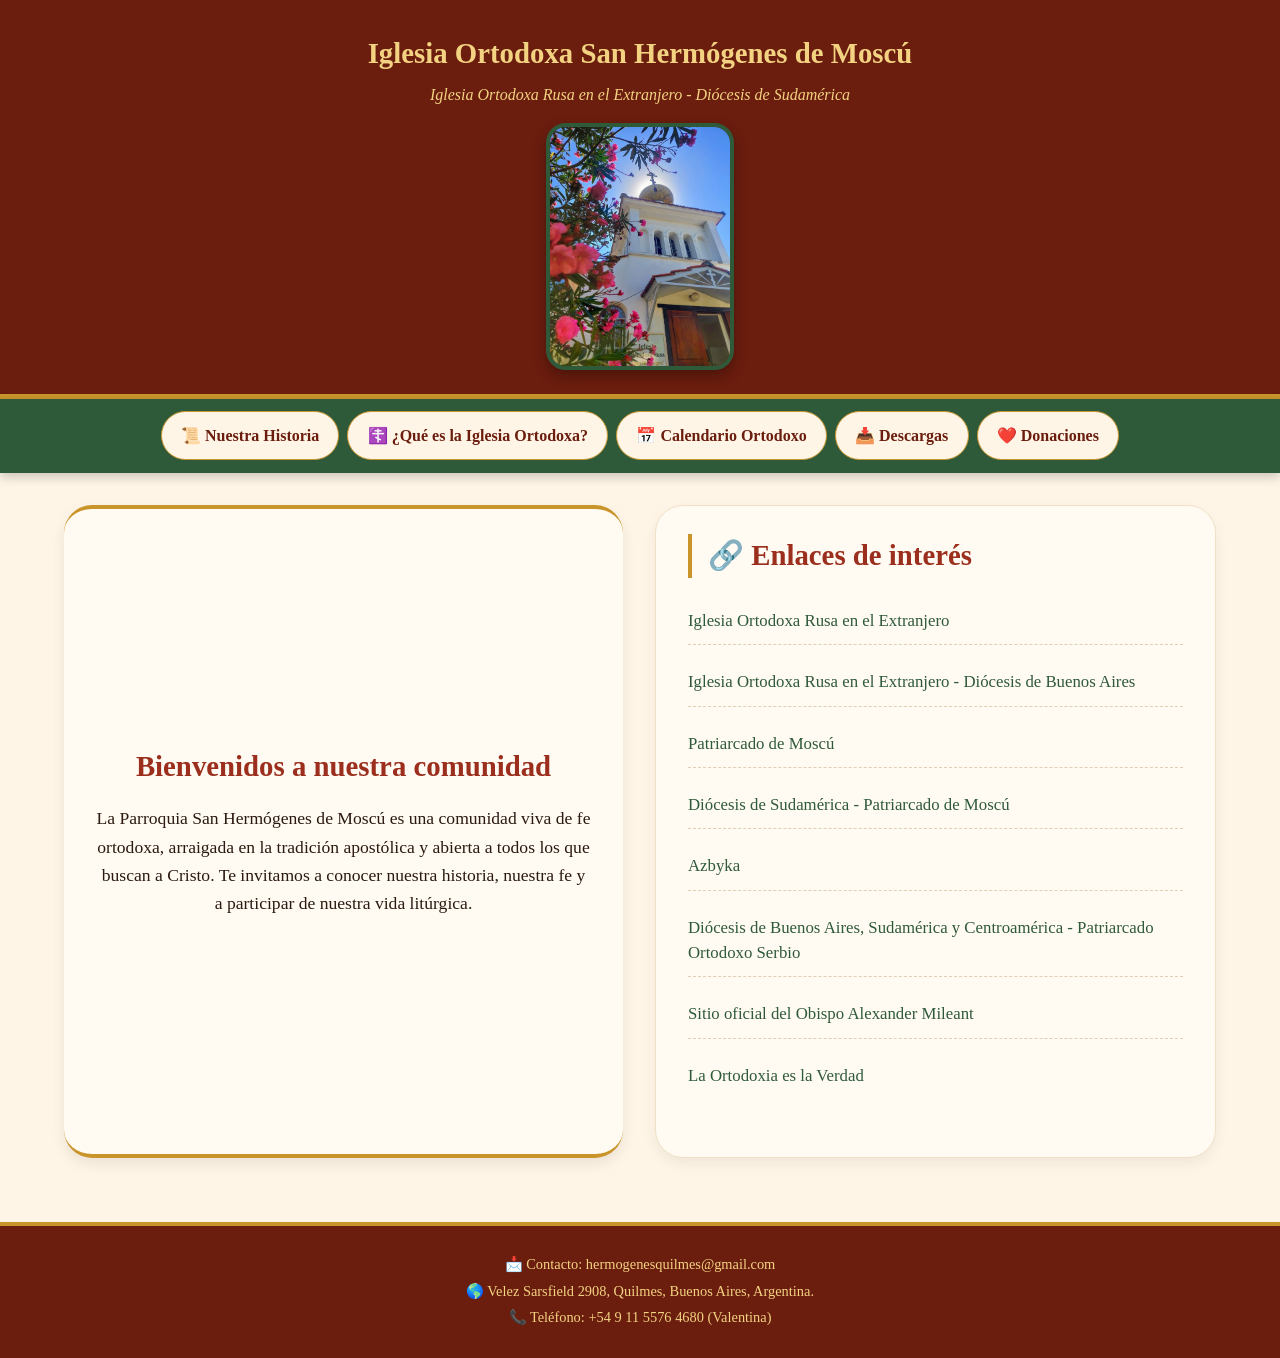
==== index.html @ 9ff87c19 "Update index.html" ====
<!DOCTYPE html>
<html lang="es">
<head>
    <meta charset="UTF-8">
    <meta name="viewport" content="width=device-width, initial-scale=1.0">
    <title>Iglesia San Hermógenes | Inicio</title>
    <link href="inicio.css" rel="stylesheet">
</head>
<body>
    <header>
        <div id="Encabezado">
            <h1><a href="index.html">Iglesia Ortodoxa San Hermógenes de Moscú</a></h1>
            <p>Iglesia Ortodoxa Rusa en el Extranjero - Diócesis de Sudamérica</p>
            <img src="img/parroquia1.jpg" alt="Parroquia San Hermógenes">
        </div>
    </header>

    <!-- Botonera de enlaces principal -->
    <nav class="botonera">
        <ul>
            <li><a href="historia.html">📜 Nuestra Historia</a></li>
            <li><a href="que-es-ortodoxa.html">☦️ ¿Qué es la Iglesia Ortodoxa?</a></li>
            <li><a href="https://crkvenikalendar.com/index_es.php" target="_blank" rel="noopener noreferrer">📅 Calendario Ortodoxo</a></li>
            <li><a href="descargas.html">📥 Descargas</a></li>
            <li><a href="donaciones.html">❤️ Donaciones</a></li>
        </ul>
    </nav>

    <main>
    <div class="contenedor-columnas">
        <section class="bienvenida">
            <h2>Bienvenidos a nuestra comunidad</h2>
            <p>
                La Parroquia San Hermógenes de Moscú es una comunidad viva de fe ortodoxa, 
                arraigada en la tradición apostólica y abierta a todos los que buscan a Cristo. 
                Te invitamos a conocer nuestra historia, nuestra fe y a participar de nuestra vida litúrgica.
            </p>
        </section>

        <section class="enlaces-interes">
            <h2>🔗 Enlaces de interés</h2>
            <ul class="lista-enlaces">
                <li>
                    <a href="https://www.russianorthodoxchurch.ws/#gsc.tab=0" target="_blank" rel="noopener noreferrer">
                        Iglesia Ortodoxa Rusa en el Extranjero
                    </a>
                </li>
                <li>
                    <a href="https://iglesiarusa.info/" target="_blank" rel="noopener noreferrer">
                        Iglesia Ortodoxa Rusa en el Extranjero - Diócesis de Buenos Aires
                    </a>
                </li>                
               <li>
                    <a href="https://www.patriarchia.ru/" target="_blank" rel="noopener noreferrer">
                        Patriarcado de Moscú
                    </a>
                <li>
                    <a href="https://southamerica.cerkov.ru/" target="_blank" rel="noopener noreferrer">
                        Diócesis de Sudamérica - Patriarcado de Moscú
                    </a>
                </li>
                <li>
                    <a href="https://azbyka.ru/" target="_blank" rel="noopener noreferrer">
                        Azbyka
                    </a>
                <li>
                    <a href="https://www.iglesiaortodoxaserbiasca.org/" target="_blank" rel="noopener noreferrer">
                        Diócesis de Buenos Aires, Sudamérica y Centroamérica - Patriarcado Ortodoxo Serbio
                    </a>
                </li>
                <li>
                    <a href="https://www.fatheralexander.org/" target="_blank" rel="noopener noreferrer">
                        Sitio oficial del Obispo Alexander Mileant
                    </a>
                </li>
                <li>
                    <a href="https://laortodoxiaeslaverdad.blogspot.com/" target="_blank" rel="noopener noreferrer">
                        La Ortodoxia es la Verdad
                    </a>
                </li>                
            </ul>
        </section>
    </div>
</main>

    <footer>
        <p>📩 Contacto: hermogenesquilmes@gmail.com</p>
        <p>🌎 Velez Sarsfield 2908, Quilmes, Buenos Aires, Argentina.</p>
        <p>📞 Teléfono: +54 9 11 5576 4680 (Valentina)</p>
    </footer>
</body>
</html>
---- inicio.css ----
/* RESET y estilos base */
* {
    margin: 0;
    padding: 0;
    box-sizing: border-box;
}

body {
    background-color: #fef5e7;  /* crema más pálido */
    font-family: 'Segoe UI', Cambria, Cochin, Georgia, Times, 'Times New Roman', serif;
    margin: 0;
    line-height: 1.5;
    color: #2b1a0f;  /* marrón oscuro */
    display: flex;
    flex-direction: column;
    min-height: 100vh;
}

/* Encabezado - estilo ruso */
#Encabezado {
    text-align: center;
    padding: 2rem 1rem 1.5rem;
    background-color: #6b1d0e;  /* rojo ruso profundo */
    border-bottom: 5px solid #c9952b;  /* oro viejo */
}

#Encabezado h1 {
    font-size: 1.8rem;
}

#Encabezado h1 a {
    color: #f3d382;  /* dorado claro */
    text-decoration: none;
    transition: color 0.3s ease;
}

#Encabezado h1 a:hover {
    color: #ffffff;
}

#Encabezado p {
    font-style: italic;
    color: #f3d382;
    margin: 0.5rem 0 1rem;
}

#Encabezado img {
    max-width: 100%;
    width: 15%;
    height: auto;
    border-radius: 20px;
    box-shadow: 0 6px 14px rgba(0, 0, 0, 0.3);
    border: 4px solid #2f5a3a;  /* verde oscuro icónico */
    display: block;
    margin: 0 auto;
}

/* Botonera */
.botonera {
    background-color: #2f5a3a;
    box-shadow: 0 4px 10px rgba(0, 0, 0, 0.2);
    z-index: 100;
}

/* Solo en pantallas de computadora (ancho mayor a 768px) se pega */
@media (min-width: 769px) {
    .botonera {
        position: sticky;
        top: 0;
    }
}

.botonera ul {
    display: flex;
    flex-wrap: wrap;
    justify-content: center;
    list-style: none;
    gap: 0.5rem;
    padding: 0.8rem 1rem;
    margin: 0;
}

.botonera li a {
    display: inline-block;
    background-color: #fef5e7;
    color: #6b1d0e;
    text-decoration: none;
    font-weight: bold;
    padding: 0.7rem 1.2rem;
    border-radius: 40px;
    transition: all 0.3s ease;
    border: 1px solid #c9952b;
    font-size: 1rem;
}

.botonera li a:hover {
    background-color: #c9952b;
    color: #2b1a0f;
    transform: scale(1.03);
    box-shadow: 0 2px 8px rgba(0, 0, 0, 0.2);
    border-color: #f3d382;
}

/* Main y secciones comunes */
main {
    flex: 1;
    padding: 2rem 1.5rem;
    max-width: 1200px;
    margin: 0 auto;
    width: 100%;
}

/* Contenedor de dos columnas igual altura */
.contenedor-columnas {
    display: flex;
    flex-wrap: wrap;
    gap: 2rem;
    align-items: stretch;  /* Para que ambas columnas tengan la misma altura */
}

/* Bienvenida */
.bienvenida {
    flex: 1;
    min-width: 250px;
    background: #fffaf2;
    padding: 2rem;
    border-radius: 28px;
    box-shadow: 0 6px 14px rgba(0, 0, 0, 0.08);
    text-align: center;
    border-top: 4px solid #c9952b;
    border-bottom: 4px solid #c9952b;
    display: flex;
    flex-direction: column;
    justify-content: center;
}

.bienvenida h2 {
    color: #9b2e1c;
    margin-bottom: 1rem;
    font-size: 1.8rem;
}

.bienvenida p {
    font-size: 1.1rem;
    line-height: 1.6;
}

/* Enlaces de interés */
.enlaces-interes {
    flex: 1;
    min-width: 250px;
    background: #fffaf2;
    border-radius: 28px;
    padding: 1.8rem 2rem;
    box-shadow: 0 6px 14px rgba(0, 0, 0, 0.06);
    border: 1px solid #f0e0c8;
    display: flex;
    flex-direction: column;
    justify-content: center;
}

.enlaces-interes h2 {
    color: #9b2e1c;
    font-size: 1.8rem;
    margin-bottom: 1.2rem;
    display: flex;
    align-items: center;
    gap: 0.5rem;
    border-left: 4px solid #c9952b;
    padding-left: 1rem;
}

.lista-enlaces {
    list-style: none;
    padding: 0;
    margin: 0 0 1rem 0;
}

.lista-enlaces li {
    margin-bottom: 0.8rem;
    padding: 0.5rem 0;
    border-bottom: 1px dashed #e0cfb5;
}

.lista-enlaces li:last-child {
    border-bottom: none;
}

.lista-enlaces a {
    color: #2f5a3a;
    text-decoration: none;
    font-weight: 500;
    transition: all 0.2s ease;
    display: inline-block;
    padding: 0.2rem 0;
    font-size: 1rem;
}

.lista-enlaces a:hover {
    color: #9b2e1c;
    transform: translateX(5px);
    text-decoration: underline;
}

.nota-enlaces {
    font-size: 0.8rem;
    color: #8b5a2b;
    font-style: italic;
    margin-top: 1rem;
    padding-top: 0.5rem;
    border-top: 1px solid #f0e0c8;
}

/* Responsive: en celulares se apilan */
@media (max-width: 768px) {
    .contenedor-columnas {
        flex-direction: column;
        gap: 1.5rem;
    }
    
    .bienvenida h2 {
        font-size: 1.5rem;
    }
    
    .enlaces-interes h2 {
        font-size: 1.5rem;
    }
    
    .bienvenida, .enlaces-interes {
        padding: 1.5rem;
    }
}

.lista-enlaces {
    list-style: none;
    padding: 0;
    margin: 0 0 1rem 0;
}

.lista-enlaces li {
    margin-bottom: 0.8rem;
    padding: 0.5rem 0;
    border-bottom: 1px dashed #e0cfb5;
}

.lista-enlaces li:last-child {
    border-bottom: none;
}

.lista-enlaces a {
    color: #2f5a3a;
    text-decoration: none;
    font-weight: 500;
    transition: all 0.2s ease;
    display: inline-block;
    padding: 0.2rem 0;
    font-size: 1.05rem;
}

.lista-enlaces a:hover {
    color: #9b2e1c;
    transform: translateX(5px);
    text-decoration: underline;
}

.nota-enlaces {
    font-size: 0.85rem;
    color: #8b5a2b;
    font-style: italic;
    margin-top: 1rem;
    padding-top: 0.5rem;
    border-top: 1px solid #f0e0c8;
}

/* Ajuste responsive para los enlaces */
@media (max-width: 700px) {
    .enlaces-interes {
        padding: 1.2rem;
    }
    
    .enlaces-interes h2 {
        font-size: 1.5rem;
    }
    
    .lista-enlaces a {
        font-size: 0.95rem;
    }
}


/* Footer */
footer {
    background-color: #6b1d0e;
    text-align: center;
    padding: 1.5rem;
    font-size: 0.9rem;
    color: #f3d382;
    border-top: 4px solid #c9952b;
    margin-top: 2rem;
}

footer p {
    margin: 0.3rem 0;
}

/* Diseño responsive */
@media (max-width: 700px) {
    .botonera ul {
        flex-direction: column;
        align-items: stretch;
        gap: 0.6rem;
    }
    
    .botonera li a {
        text-align: center;
    }
    
    #Encabezado h1 {
        font-size: 1.4rem;
    }
    
    .bienvenida h2 {
        font-size: 1.6rem;
    }
    
    #Encabezado img {
        width: 80%;
    }
}
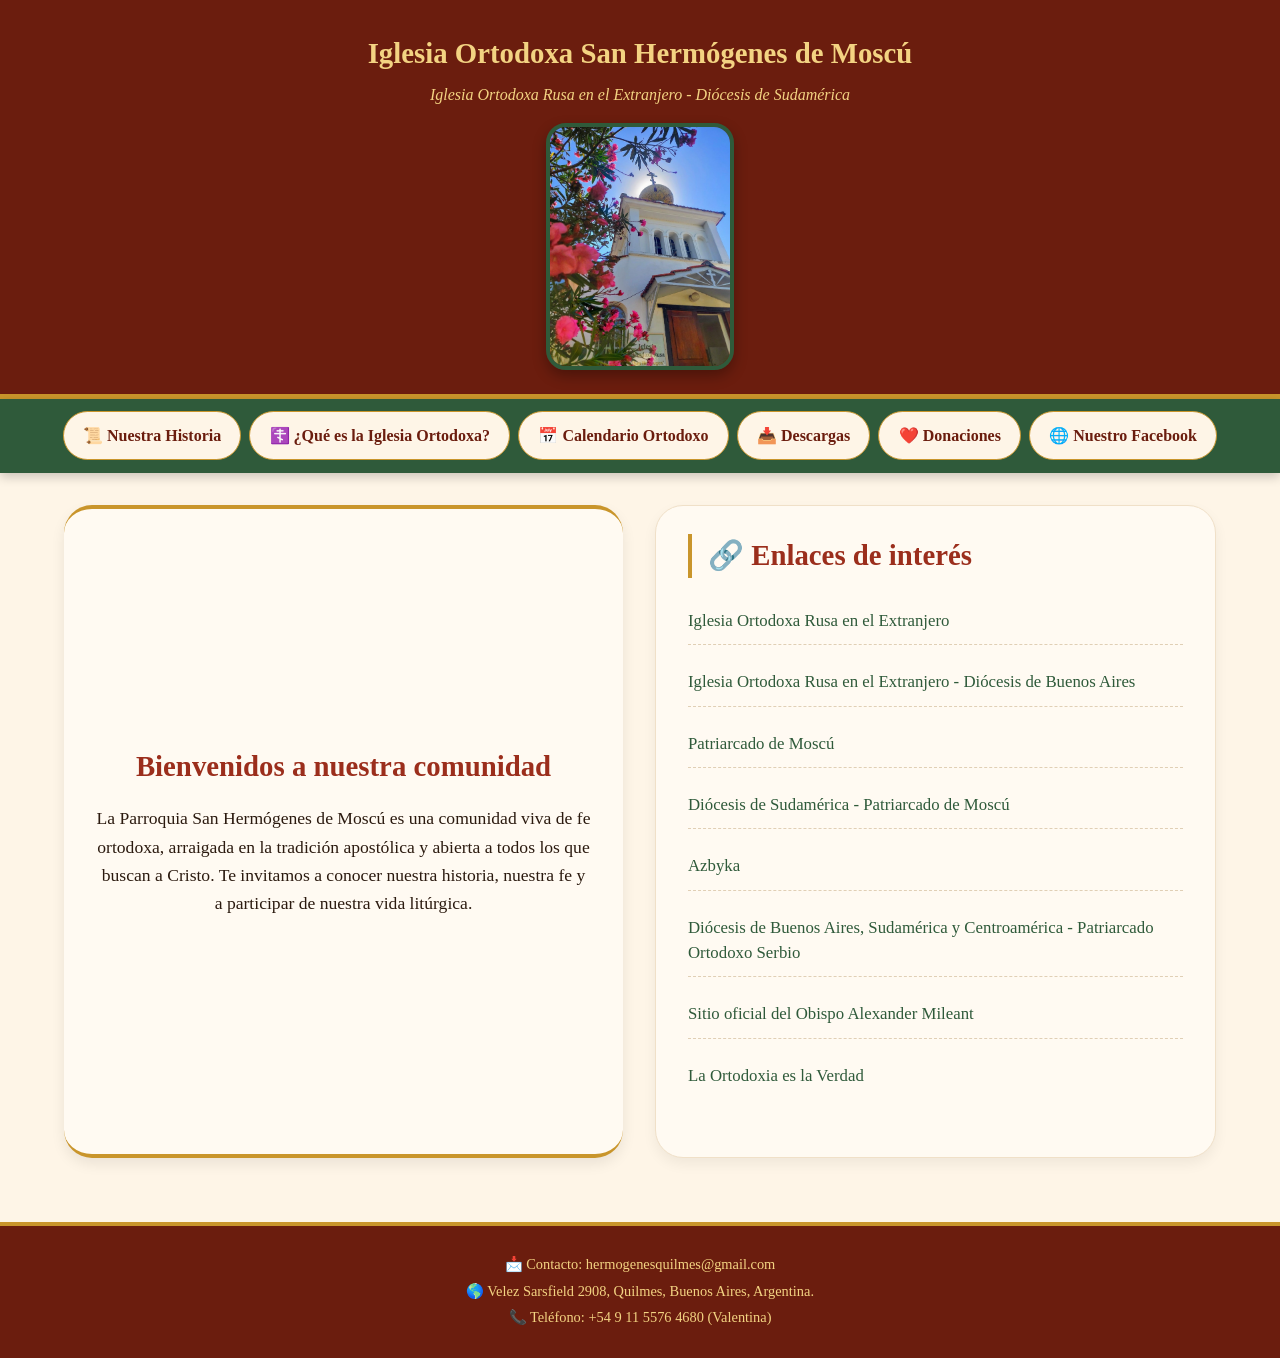
==== commit 7721d919: "Update index.html" ====
--- a/index.html
+++ b/index.html
@@ -23,6 +23,7 @@
             <li><a href="https://crkvenikalendar.com/index_es.php" target="_blank" rel="noopener noreferrer">📅 Calendario Ortodoxo</a></li>
             <li><a href="descargas.html">📥 Descargas</a></li>
             <li><a href="donaciones.html">❤️ Donaciones</a></li>
+            <li><a href="https://www.facebook.com/parroquiasanhermogenes" target="_blank" rel="noopener noreferrer">🌐 Nuestro Facebook</a></li>
         </ul>
     </nav>
 
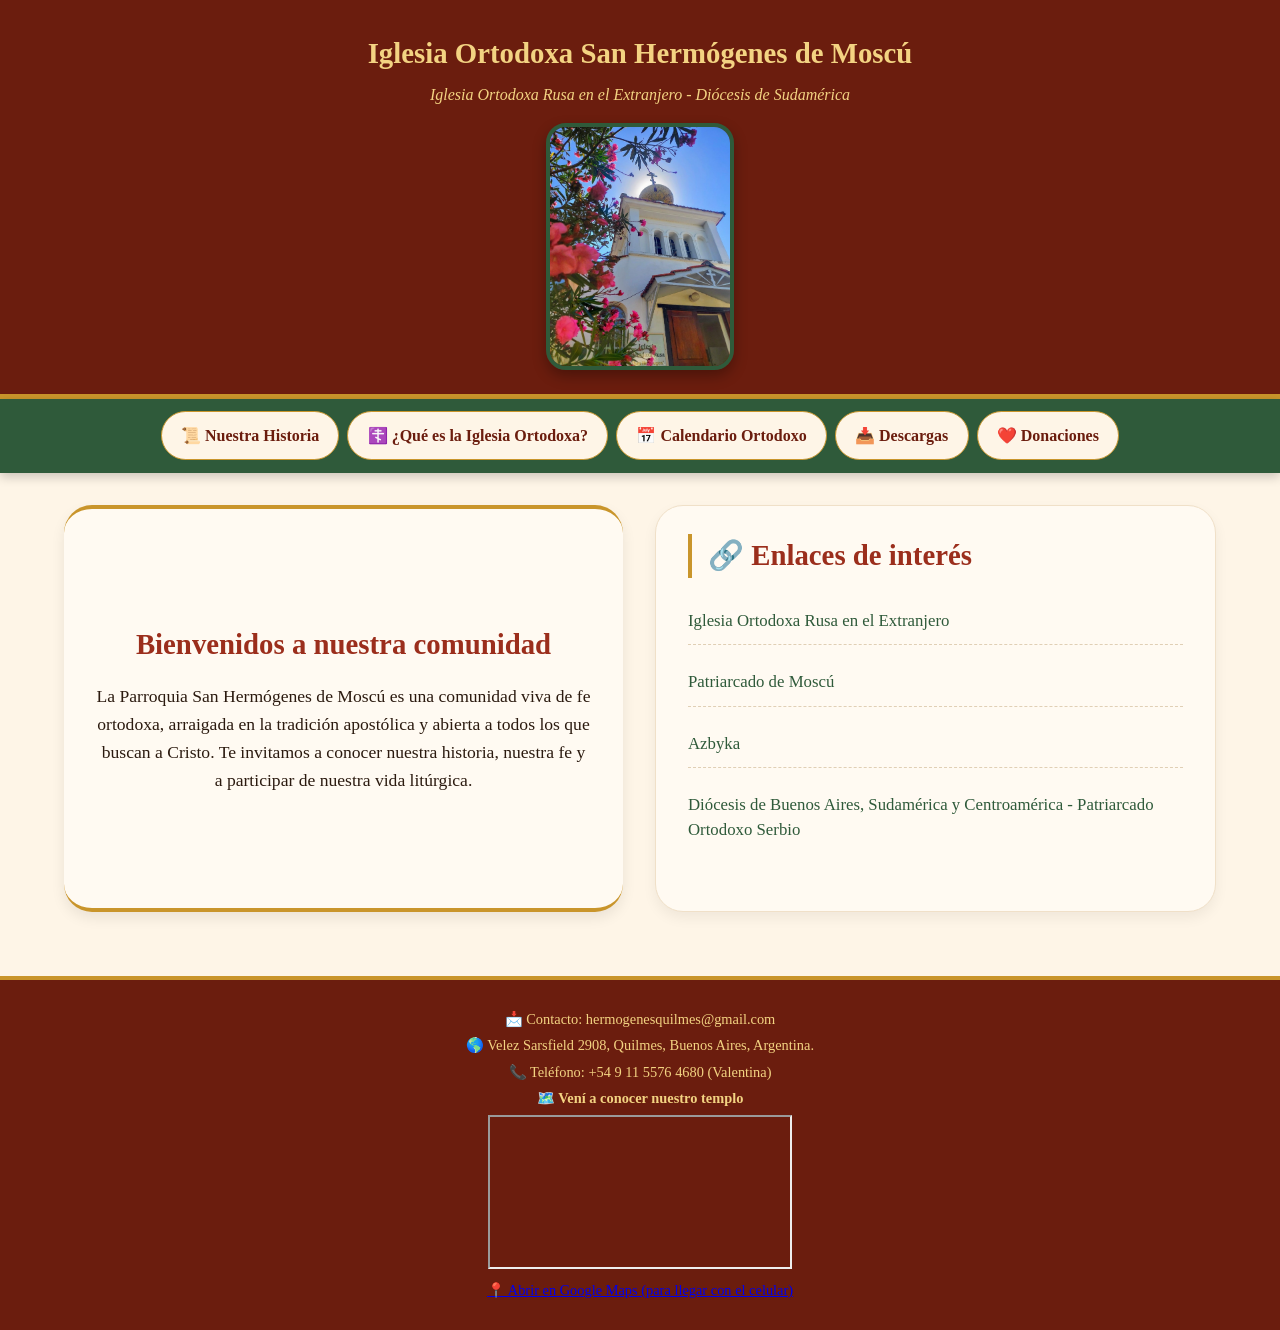
==== commit 9c644328: "cambios html maps en footer" ====
--- a/index.html
+++ b/index.html
@@ -23,7 +23,6 @@
             <li><a href="https://crkvenikalendar.com/index_es.php" target="_blank" rel="noopener noreferrer">📅 Calendario Ortodoxo</a></li>
             <li><a href="descargas.html">📥 Descargas</a></li>
             <li><a href="donaciones.html">❤️ Donaciones</a></li>
-            <li><a href="https://www.facebook.com/parroquiasanhermogenes" target="_blank" rel="noopener noreferrer">🌐 Nuestro Facebook</a></li>
         </ul>
     </nav>
 
@@ -42,22 +41,13 @@
             <h2>🔗 Enlaces de interés</h2>
             <ul class="lista-enlaces">
                 <li>
-                    <a href="https://www.russianorthodoxchurch.ws/#gsc.tab=0" target="_blank" rel="noopener noreferrer">
+                    <a href="https://iglesiarusa.info/" target="_blank" rel="noopener noreferrer">
                         Iglesia Ortodoxa Rusa en el Extranjero
                     </a>
                 </li>
                 <li>
-                    <a href="https://iglesiarusa.info/" target="_blank" rel="noopener noreferrer">
-                        Iglesia Ortodoxa Rusa en el Extranjero - Diócesis de Buenos Aires
-                    </a>
-                </li>                
-               <li>
                     <a href="https://www.patriarchia.ru/" target="_blank" rel="noopener noreferrer">
                         Patriarcado de Moscú
-                    </a>
-                <li>
-                    <a href="https://southamerica.cerkov.ru/" target="_blank" rel="noopener noreferrer">
-                        Diócesis de Sudamérica - Patriarcado de Moscú
                     </a>
                 </li>
                 <li>
@@ -68,26 +58,32 @@
                     <a href="https://www.iglesiaortodoxaserbiasca.org/" target="_blank" rel="noopener noreferrer">
                         Diócesis de Buenos Aires, Sudamérica y Centroamérica - Patriarcado Ortodoxo Serbio
                     </a>
+                </li>    
                 </li>
-                <li>
-                    <a href="https://www.fatheralexander.org/" target="_blank" rel="noopener noreferrer">
-                        Sitio oficial del Obispo Alexander Mileant
-                    </a>
-                </li>
-                <li>
-                    <a href="https://laortodoxiaeslaverdad.blogspot.com/" target="_blank" rel="noopener noreferrer">
-                        La Ortodoxia es la Verdad
-                    </a>
-                </li>                
             </ul>
         </section>
     </div>
 </main>
 
-    <footer>
-        <p>📩 Contacto: hermogenesquilmes@gmail.com</p>
-        <p>🌎 Velez Sarsfield 2908, Quilmes, Buenos Aires, Argentina.</p>
-        <p>📞 Teléfono: +54 9 11 5576 4680 (Valentina)</p>
-    </footer>
+<footer>
+    <p>📩 Contacto: hermogenesquilmes@gmail.com</p>
+    <p>🌎 Velez Sarsfield 2908, Quilmes, Buenos Aires, Argentina.</p>
+    <p>📞 Teléfono: +54 9 11 5576 4680 (Valentina)</p>
+    
+    <div class="mapa-footer">
+        <p>🗺️ <strong>Vení a conocer nuestro templo</strong></p>
+        <div class="mapa-contenedor">
+            <iframe 
+                src="https://www.google.com/maps/embed?pb=!1m18!1m12!1m3!1d3279.123456789012!2d-58.250000!3d-34.720000!2m3!1f0!2f0!3f0!3m2!1i1024!2i768!4f13.1!3m3!1m2!1s0x95a3329000000000%3A0x123456789abcdef!2sVelez%20Sarsfield%202908%2C%20Quilmes!5e0!3m2!1ses!2sar!4v1700000000000!5m2!1ses!2sar" 
+                allowfullscreen="" 
+                loading="lazy" 
+                referrerpolicy="no-referrer-when-downgrade">
+            </iframe>
+        </div>
+        <p><a href="https://maps.google.com/?q=Velez+Sarsfield+2908+Quilmes" target="_blank" rel="noopener noreferrer">
+            📍 Abrir en Google Maps (para llegar con el celular)
+        </a></p>
+    </div>
+</footer>
 </body>
-</html>
+</html>
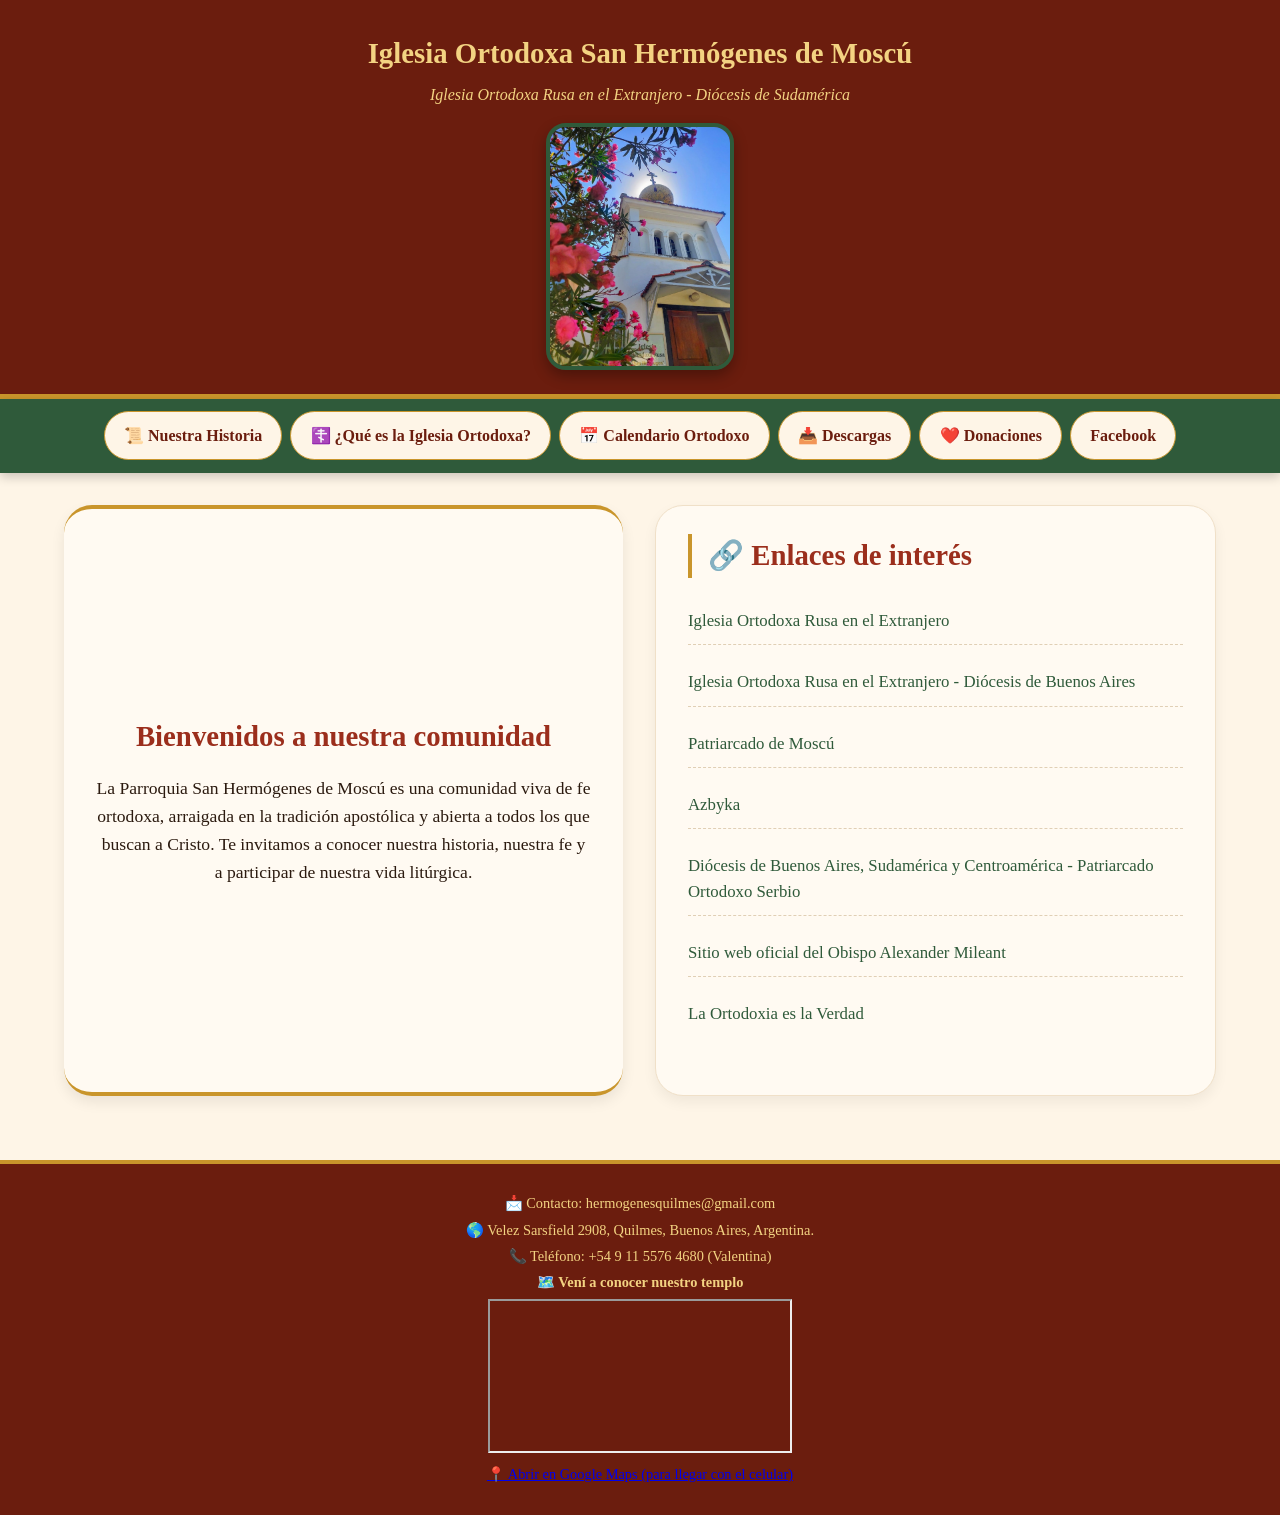
==== commit 65f07daa: "html con nueva botonera y enlaces" ====
--- a/index.html
+++ b/index.html
@@ -23,6 +23,7 @@
             <li><a href="https://crkvenikalendar.com/index_es.php" target="_blank" rel="noopener noreferrer">📅 Calendario Ortodoxo</a></li>
             <li><a href="descargas.html">📥 Descargas</a></li>
             <li><a href="donaciones.html">❤️ Donaciones</a></li>
+            <li><a href="https://www.facebook.com/parroquiasanhermogenes" target="_blank" rel="noopener noreferrer">Facebook</a></li>
         </ul>
     </nav>
 
@@ -41,8 +42,13 @@
             <h2>🔗 Enlaces de interés</h2>
             <ul class="lista-enlaces">
                 <li>
+                    <a href="https://www.russianorthodoxchurch.ws/#gsc.tab=0" target="_blank" rel="noopener noreferrer">
+                        Iglesia Ortodoxa Rusa en el Extranjero
+                    </a>
+                </li>
+                <li>
                     <a href="https://iglesiarusa.info/" target="_blank" rel="noopener noreferrer">
-                        Iglesia Ortodoxa Rusa en el Extranjero
+                        Iglesia Ortodoxa Rusa en el Extranjero - Diócesis de Buenos Aires
                     </a>
                 </li>
                 <li>
@@ -59,7 +65,16 @@
                         Diócesis de Buenos Aires, Sudamérica y Centroamérica - Patriarcado Ortodoxo Serbio
                     </a>
                 </li>    
-                </li>
+                <li>
+                    <a href="https://www.fatheralexander.org/" target="_blank" rel="noopener noreferrer">
+                        Sitio web oficial del Obispo Alexander Mileant
+                    </a>
+                </li> 
+                <li>
+                    <a href="https://laortodoxiaeslaverdad.blogspot.com/" target="_blank" rel="noopener noreferrer">
+                        La Ortodoxia es la Verdad
+                    </a>
+                </li> 
             </ul>
         </section>
     </div>
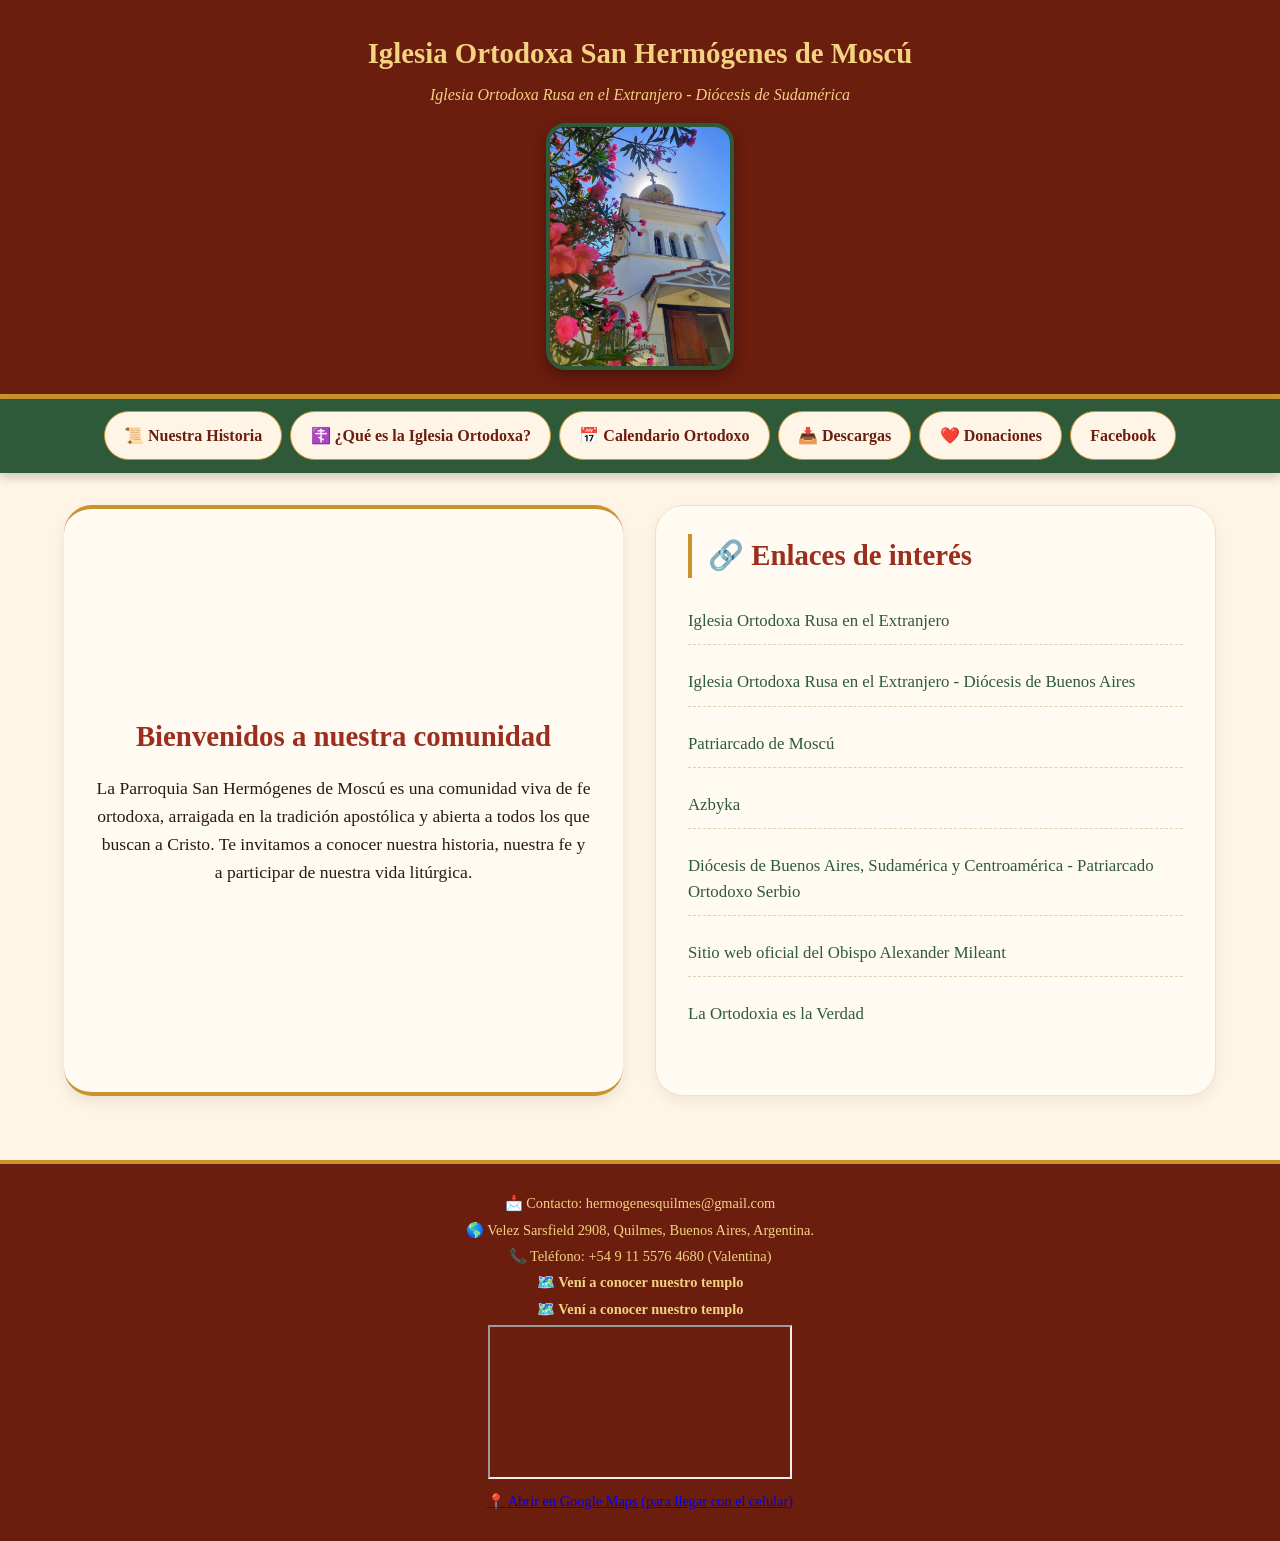
==== commit 0a9a5c6e: "Update index.html" ====
--- a/index.html
+++ b/index.html
@@ -86,19 +86,21 @@
     <p>📞 Teléfono: +54 9 11 5576 4680 (Valentina)</p>
     
     <div class="mapa-footer">
-        <p>🗺️ <strong>Vení a conocer nuestro templo</strong></p>
-        <div class="mapa-contenedor">
-            <iframe 
-                src="https://www.google.com/maps/embed?pb=!1m18!1m12!1m3!1d3279.123456789012!2d-58.250000!3d-34.720000!2m3!1f0!2f0!3f0!3m2!1i1024!2i768!4f13.1!3m3!1m2!1s0x95a3329000000000%3A0x123456789abcdef!2sVelez%20Sarsfield%202908%2C%20Quilmes!5e0!3m2!1ses!2sar!4v1700000000000!5m2!1ses!2sar" 
-                allowfullscreen="" 
-                loading="lazy" 
-                referrerpolicy="no-referrer-when-downgrade">
-            </iframe>
-        </div>
-        <p><a href="https://maps.google.com/?q=Velez+Sarsfield+2908+Quilmes" target="_blank" rel="noopener noreferrer">
-            📍 Abrir en Google Maps (para llegar con el celular)
-        </a></p>
+    <p>🗺️ <strong>Vení a conocer nuestro templo</strong></p>
+    <div class="mapa-footer">
+    <p>🗺️ <strong>Vení a conocer nuestro templo</strong></p>
+    <div class="mapa-contenedor">
+        <iframe 
+            src="https://www.google.com/maps/embed?pb=!1m18!1m12!1m3!1d3278.526894227313!2d-58.2636037!3d-34.742317899999996!2m3!1f0!2f0!3f0!3m2!1i1024!2i768!4f13.1!3m3!1m2!1s0x95a32f3728484b21%3A0x137a4b93301b3eb0!2sIglesia%20Ortodoxa%20Rusa%20San%20Germogeno!5e0!3m2!1ses!2sar!4v1781141937944!5m2!1ses!2sar" 
+            allowfullscreen="" 
+            loading="lazy" 
+            referrerpolicy="no-referrer-when-downgrade">
+        </iframe>
     </div>
+    <p><a href="https://maps.app.goo.gl/94P11NZtcThPdxSq9" target="_blank" rel="noopener noreferrer">
+        📍 Abrir en Google Maps (para llegar con el celular)
+    </a></p>
+</div>
 </footer>
 </body>
-</html>+</html>
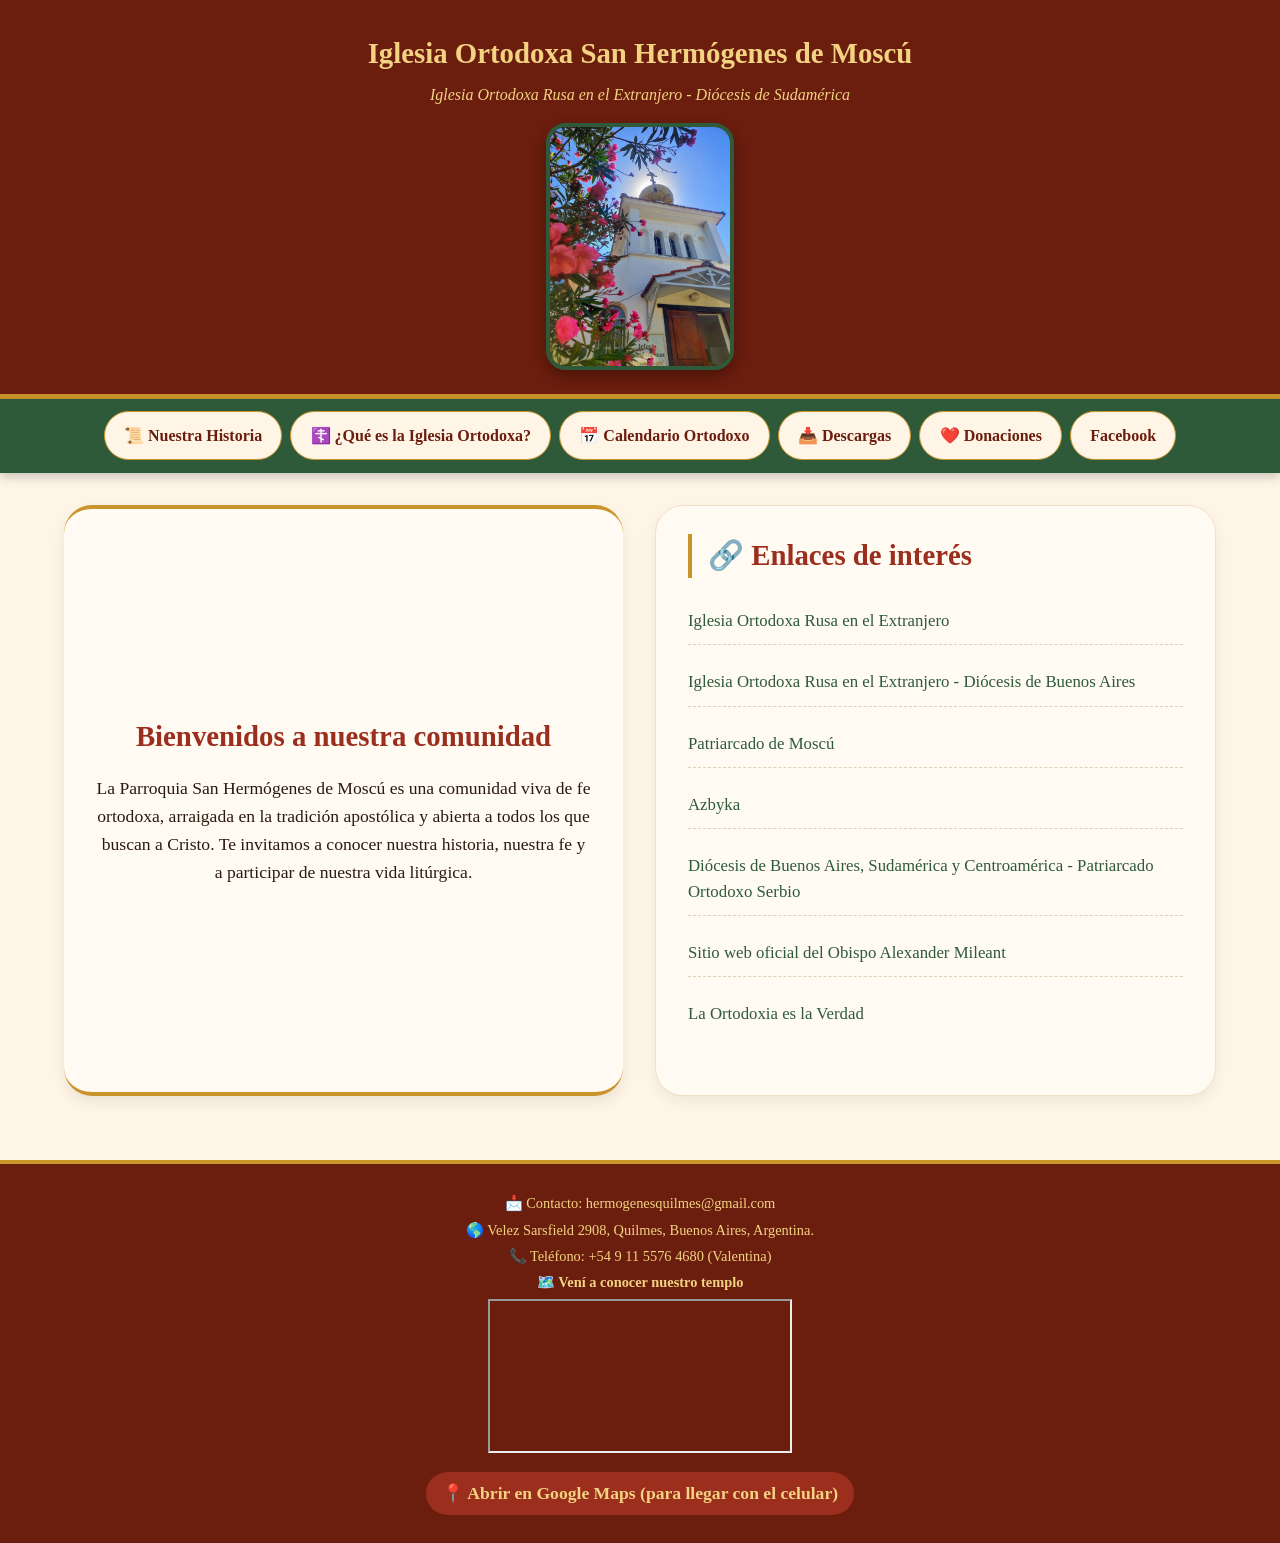
==== commit 27d8908f: "Update index.html" ====
--- a/index.html
+++ b/index.html
@@ -87,8 +87,6 @@
     
     <div class="mapa-footer">
     <p>🗺️ <strong>Vení a conocer nuestro templo</strong></p>
-    <div class="mapa-footer">
-    <p>🗺️ <strong>Vení a conocer nuestro templo</strong></p>
     <div class="mapa-contenedor">
         <iframe 
             src="https://www.google.com/maps/embed?pb=!1m18!1m12!1m3!1d3278.526894227313!2d-58.2636037!3d-34.742317899999996!2m3!1f0!2f0!3f0!3m2!1i1024!2i768!4f13.1!3m3!1m2!1s0x95a32f3728484b21%3A0x137a4b93301b3eb0!2sIglesia%20Ortodoxa%20Rusa%20San%20Germogeno!5e0!3m2!1ses!2sar!4v1781141937944!5m2!1ses!2sar" 
--- a/inicio.css
+++ b/inicio.css
@@ -303,6 +303,25 @@
     margin: 0.3rem 0;
 }
 
+.mapa-footer p a {
+    display: inline-block;
+    font-size: 1.1rem;        /* Tamaño de letra más grande */
+    font-weight: bold;
+    color: #f3d382;           /* Dorado claro - contrasta con fondo rojo */
+    background-color: #9b2e1c; /* Fondo rojo ruso para destacar aún más */
+    padding: 0.5rem 1rem;
+    border-radius: 30px;
+    text-decoration: none;
+    transition: all 0.3s ease;
+    margin-top: 0.5rem;
+}
+
+.mapa-footer p a:hover {
+    background-color: #c9952b; /* Dorado al pasar el mouse */
+    color: #6b1d0e;            /* Texto rojo oscuro */
+    transform: scale(1.02);
+}
+
 /* Diseño responsive */
 @media (max-width: 700px) {
     .botonera ul {
@@ -326,4 +345,4 @@
     #Encabezado img {
         width: 80%;
     }
-}+}
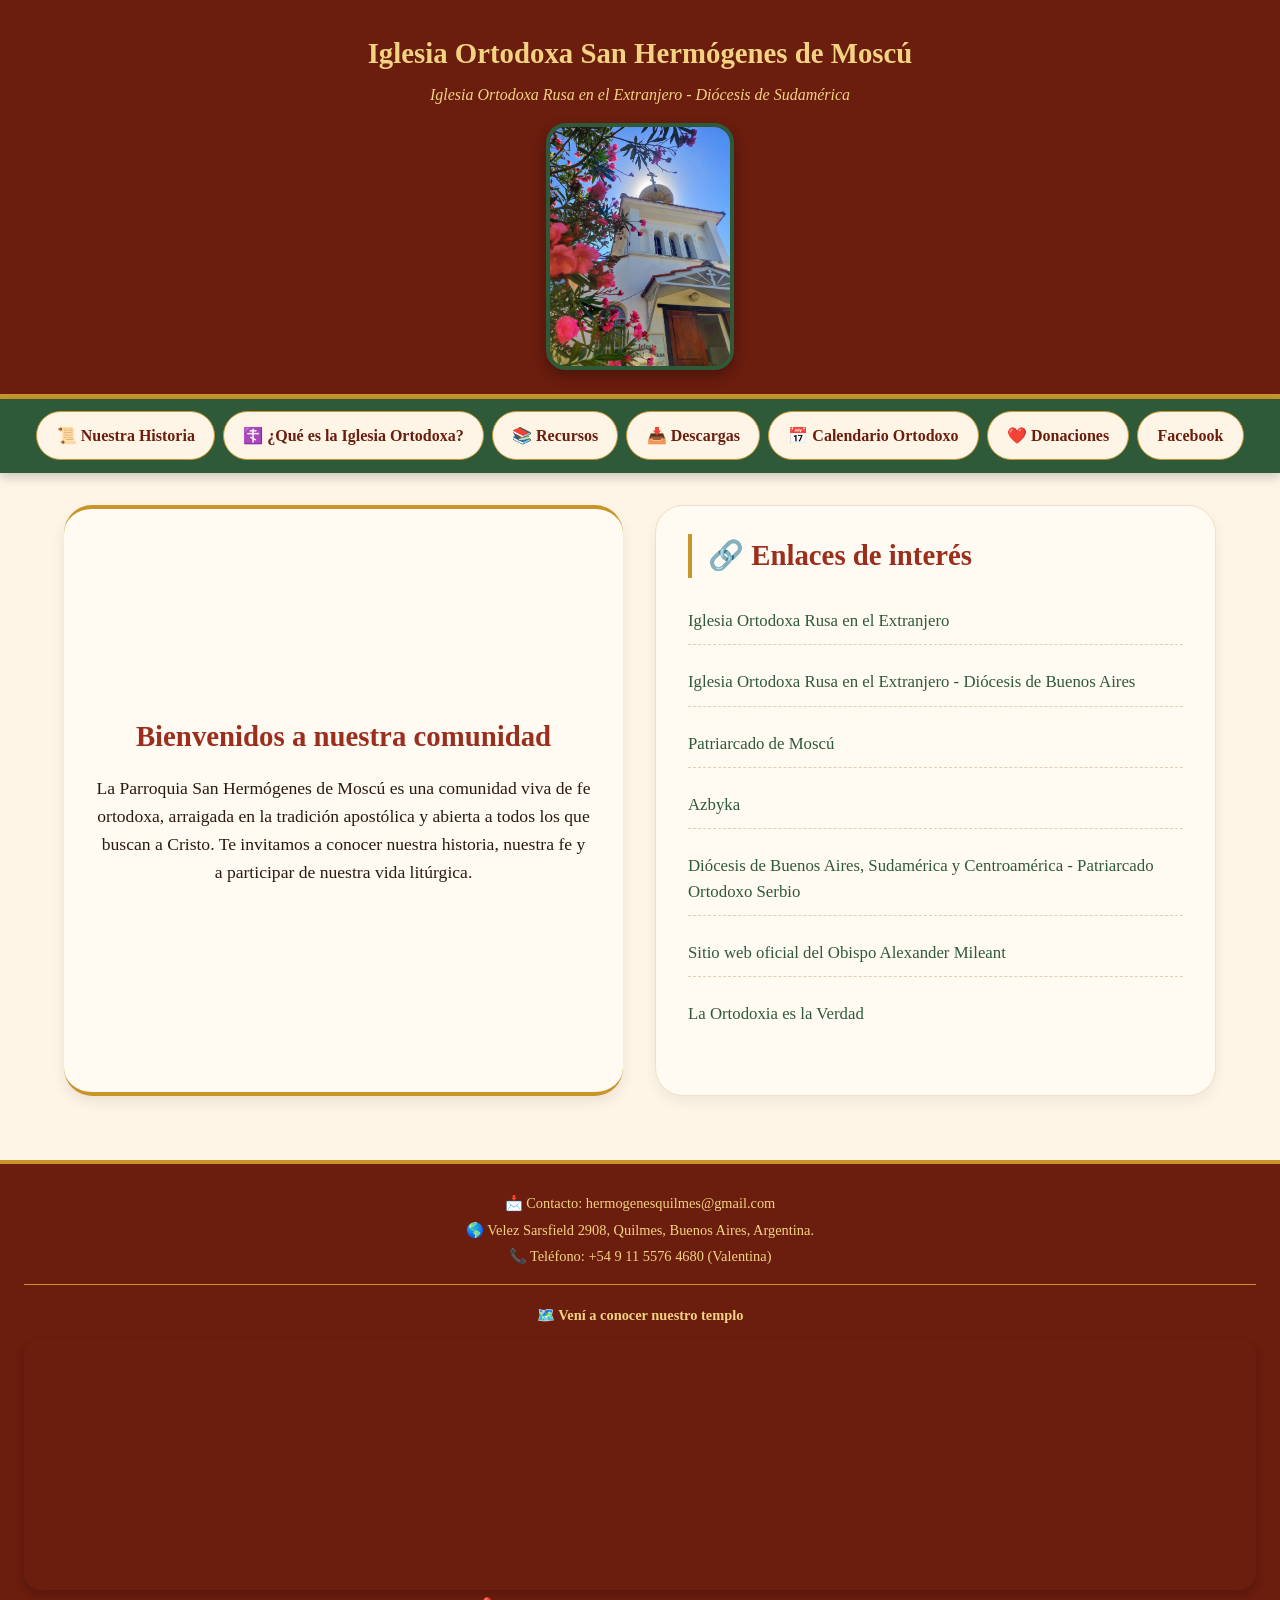
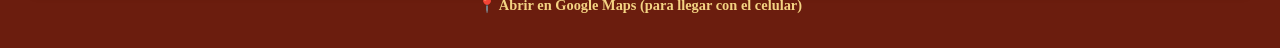
==== commit 77ee3ae1: "actualización 14 06 26" ====
--- a/index.html
+++ b/index.html
@@ -17,15 +17,16 @@
 
     <!-- Botonera de enlaces principal -->
     <nav class="botonera">
-        <ul>
-            <li><a href="historia.html">📜 Nuestra Historia</a></li>
-            <li><a href="que-es-ortodoxa.html">☦️ ¿Qué es la Iglesia Ortodoxa?</a></li>
-            <li><a href="https://crkvenikalendar.com/index_es.php" target="_blank" rel="noopener noreferrer">📅 Calendario Ortodoxo</a></li>
-            <li><a href="descargas.html">📥 Descargas</a></li>
-            <li><a href="donaciones.html">❤️ Donaciones</a></li>
-            <li><a href="https://www.facebook.com/parroquiasanhermogenes" target="_blank" rel="noopener noreferrer">Facebook</a></li>
-        </ul>
-    </nav>
+    <ul>
+        <li><a href="historia.html">📜 Nuestra Historia</a></li>
+        <li><a href="que-es-ortodoxa.html">☦️ ¿Qué es la Iglesia Ortodoxa?</a></li>
+        <li><a href="recursos.html">📚 Recursos</a></li>
+        <li><a href="descargas.html">📥 Descargas</a></li>
+        <li><a href="https://crkvenikalendar.com/index_es.php" target="_blank" rel="noopener noreferrer">📅 Calendario Ortodoxo</a></li>
+        <li><a href="donaciones.html">❤️ Donaciones</a></li>
+        <li><a href="https://www.facebook.com/parroquiasanhermogenes" target="_blank" rel="noopener noreferrer">Facebook</a></li>
+    </ul>
+</nav>
 
     <main>
     <div class="contenedor-columnas">
@@ -86,19 +87,19 @@
     <p>📞 Teléfono: +54 9 11 5576 4680 (Valentina)</p>
     
     <div class="mapa-footer">
-    <p>🗺️ <strong>Vení a conocer nuestro templo</strong></p>
-    <div class="mapa-contenedor">
-        <iframe 
-            src="https://www.google.com/maps/embed?pb=!1m18!1m12!1m3!1d3278.526894227313!2d-58.2636037!3d-34.742317899999996!2m3!1f0!2f0!3f0!3m2!1i1024!2i768!4f13.1!3m3!1m2!1s0x95a32f3728484b21%3A0x137a4b93301b3eb0!2sIglesia%20Ortodoxa%20Rusa%20San%20Germogeno!5e0!3m2!1ses!2sar!4v1781141937944!5m2!1ses!2sar" 
-            allowfullscreen="" 
-            loading="lazy" 
-            referrerpolicy="no-referrer-when-downgrade">
-        </iframe>
+        <p>🗺️ <strong>Vení a conocer nuestro templo</strong></p>
+        <div class="mapa-contenedor">
+            <iframe 
+                src="https://www.google.com/maps/embed?pb=!1m18!1m12!1m3!1d3279.123456789012!2d-58.250000!3d-34.720000!2m3!1f0!2f0!3f0!3m2!1i1024!2i768!4f13.1!3m3!1m2!1s0x95a3329000000000%3A0x123456789abcdef!2sVelez%20Sarsfield%202908%2C%20Quilmes!5e0!3m2!1ses!2sar!4v1700000000000!5m2!1ses!2sar" 
+                allowfullscreen="" 
+                loading="lazy" 
+                referrerpolicy="no-referrer-when-downgrade">
+            </iframe>
+        </div>
+        <p><a href="https://maps.google.com/?q=Velez+Sarsfield+2908+Quilmes" target="_blank" rel="noopener noreferrer">
+            📍 Abrir en Google Maps (para llegar con el celular)
+        </a></p>
     </div>
-    <p><a href="https://maps.app.goo.gl/94P11NZtcThPdxSq9" target="_blank" rel="noopener noreferrer">
-        📍 Abrir en Google Maps (para llegar con el celular)
-    </a></p>
-</div>
 </footer>
 </body>
-</html>
+</html>
--- a/inicio.css
+++ b/inicio.css
@@ -303,23 +303,52 @@
     margin: 0.3rem 0;
 }
 
-.mapa-footer p a {
-    display: inline-block;
-    font-size: 1.1rem;        /* Tamaño de letra más grande */
+/* ============================================
+   MAPA EN EL FOOTER
+   ============================================ */
+
+.mapa-footer {
+    margin-top: 1rem;
+    padding-top: 1rem;
+    border-top: 1px solid #c9952b;
+}
+
+.mapa-footer p {
+    margin-bottom: 0.5rem;
+}
+
+.mapa-footer a {
+    color: #f3d382;
+    text-decoration: none;
     font-weight: bold;
-    color: #f3d382;           /* Dorado claro - contrasta con fondo rojo */
-    background-color: #9b2e1c; /* Fondo rojo ruso para destacar aún más */
-    padding: 0.5rem 1rem;
-    border-radius: 30px;
-    text-decoration: none;
-    transition: all 0.3s ease;
-    margin-top: 0.5rem;
-}
-
-.mapa-footer p a:hover {
-    background-color: #c9952b; /* Dorado al pasar el mouse */
-    color: #6b1d0e;            /* Texto rojo oscuro */
-    transform: scale(1.02);
+    transition: color 0.3s ease;
+}
+
+.mapa-footer a:hover {
+    color: #ffffff;
+    text-decoration: underline;
+}
+
+.mapa-contenedor {
+    margin-top: 0.8rem;
+    border-radius: 16px;
+    overflow: hidden;
+    box-shadow: 0 4px 10px rgba(0, 0, 0, 0.2);
+    max-width: 100%;
+}
+
+.mapa-contenedor iframe {
+    width: 100%;
+    height: 250px;
+    border: none;
+    display: block;
+}
+
+/* Responsive para el mapa */
+@media (max-width: 600px) {
+    .mapa-contenedor iframe {
+        height: 200px;
+    }
 }
 
 /* Diseño responsive */
@@ -345,4 +374,4 @@
     #Encabezado img {
         width: 80%;
     }
-}
+}
